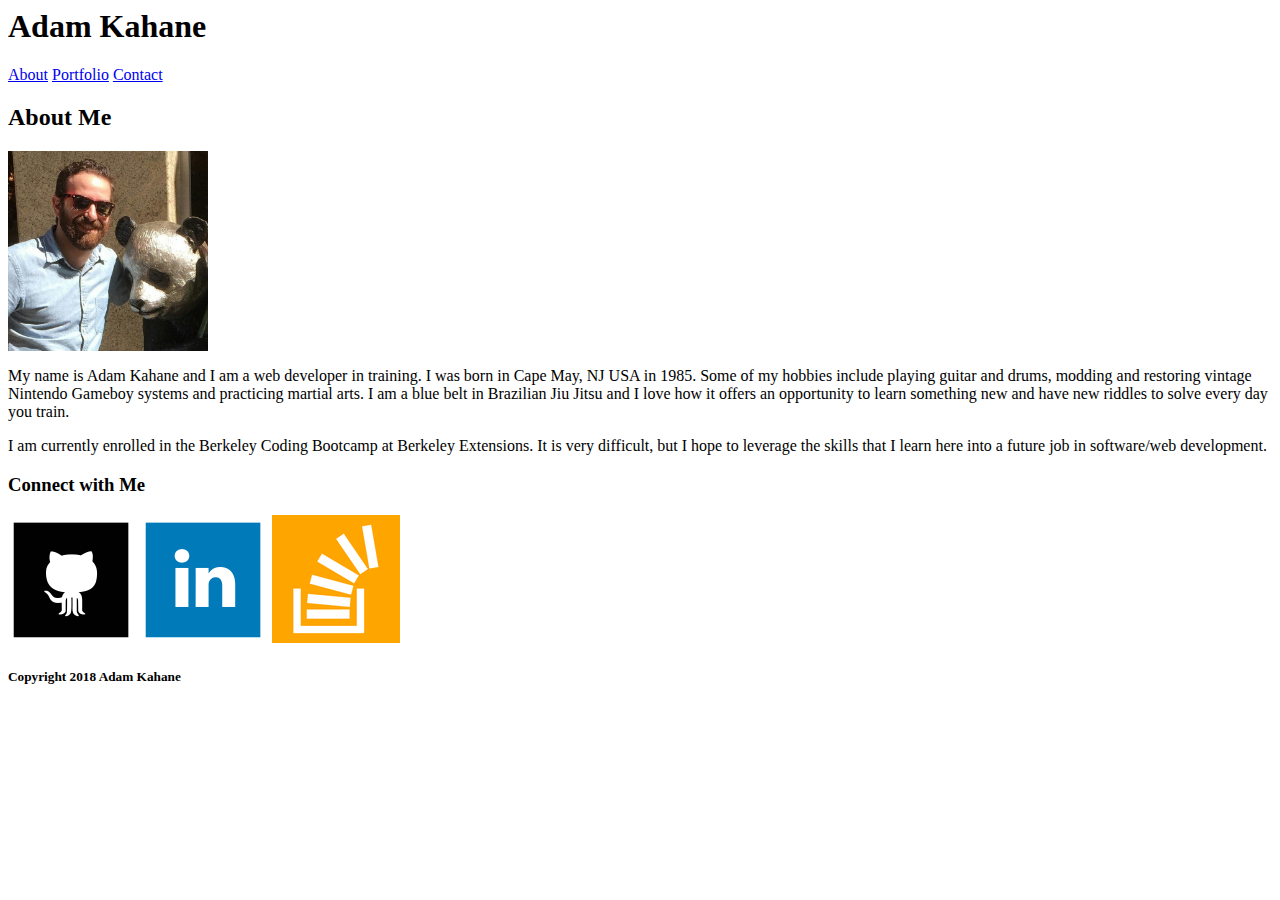
==== index.html @ bfa3af64 "skeletons for all html added" ====
<!DOCTYPE>
<html lang="en_us">

<head>

	<title>Bio</title>
	<meta charset="UTF-8">
	<link rel="stylesheet" type="text/css" href="reset.css">
	<link rel="stylesheet" type="text/css" href="style.css">

</head>

<header>
	<h1>Adam Kahane</h1>

	<section class="links">
		<a href="#">About</a>
		<a href="#">Portfolio</a>
		<a href="Contact">Contact</a>
	</section>

</header>

<body>
		
	<section class="main">

		<div class="boxHead">
			<h2>About Me</h2>
		</div>
		<div class ="meImage">
			<img src="assets/images/me.jpg" alt="this is me" height="200" width="200">
		</div>
		<p>
			My name is Adam Kahane and I am a web developer in training. I was born in Cape May, NJ USA in 1985. Some of my hobbies include playing guitar and drums, modding and restoring vintage Nintendo Gameboy systems and practicing martial arts. I am a blue belt in Brazilian Jiu Jitsu and I love how it offers an opportunity to learn something new and have new riddles to solve every day you train.
		</p>
		<p>
			I am currently enrolled in the Berkeley Coding Bootcamp at Berkeley Extensions.  It is very difficult, but I hope to leverage the skills that I learn here into a future job in software/web development.
		</p>
	</section>
	
	<aside class="connect">
		<h3>Connect with Me</h3>
		<a href="https://github.com/adkahane"><img src="assets/images/if_github_square_black_107109.png"></a>
		<a href="https://www.linkedin.com/in/adam-kahane-70a291b0/"><img src="assets/images/if_linkedin_square_color_107091.png"></a>
		<a href="https://stackoverflow.com/users/9185226/adam-kahane?tab=profile"><img src="assets/images/if_stackoverflow_273179.png"></a>
	</aside>
</body>

<footer>
	<h5>Copyright 2018 Adam Kahane</h5>
</footer>

</html>
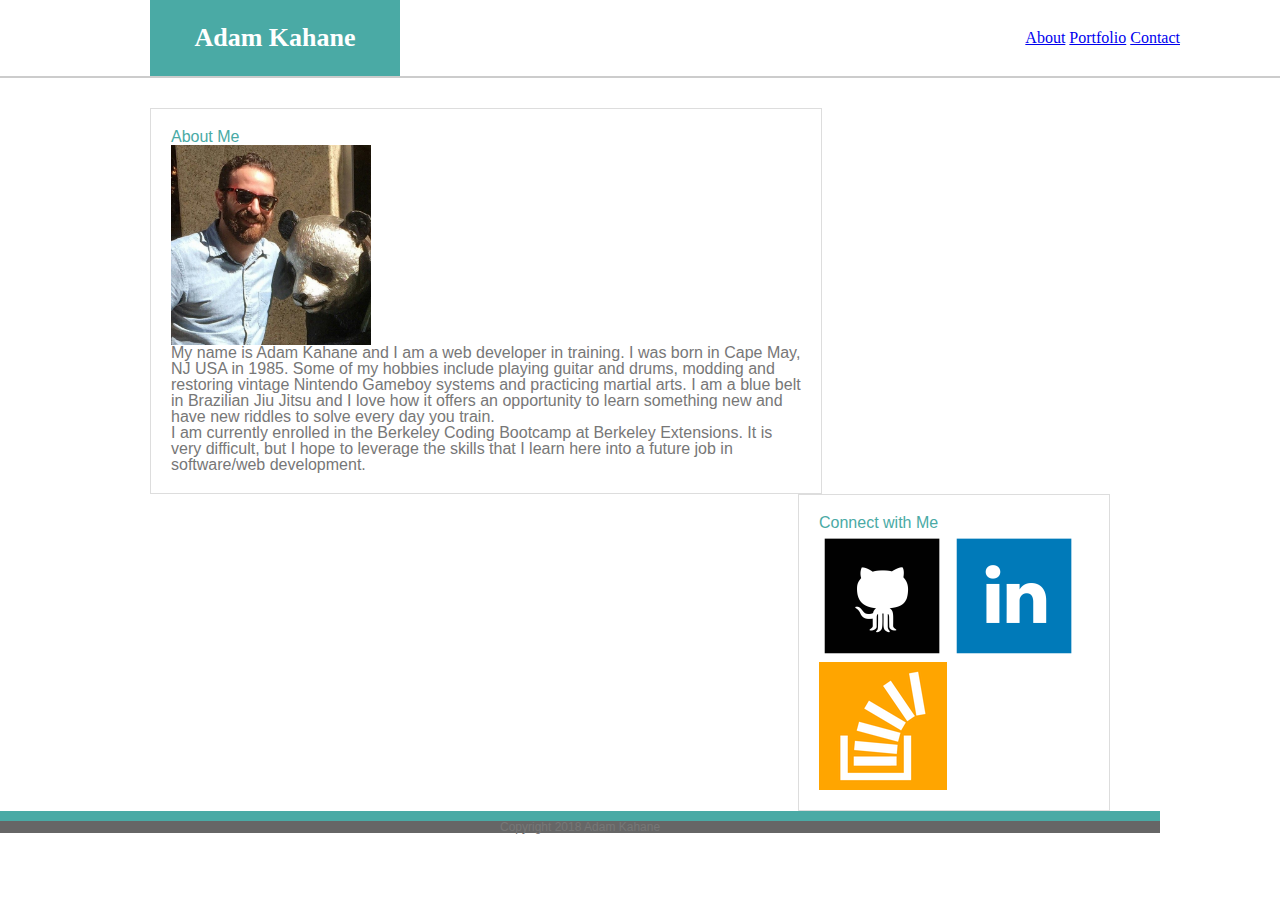
==== commit 91e7bb10: "working on style" ====
--- a/index.html
+++ b/index.html
@@ -5,8 +5,8 @@
 
 	<title>Bio</title>
 	<meta charset="UTF-8">
-	<link rel="stylesheet" type="text/css" href="reset.css">
-	<link rel="stylesheet" type="text/css" href="style.css">
+	<link rel="stylesheet" type="text/css" href="assets/css/reset.css">
+	<link rel="stylesheet" type="text/css" href="assets/css/style.css">
 
 </head>
 
@@ -14,41 +14,43 @@
 	<h1>Adam Kahane</h1>
 
 	<section class="links">
-		<a href="#">About</a>
-		<a href="#">Portfolio</a>
-		<a href="Contact">Contact</a>
+		<a href="index.html">About</a>
+		<a href="portfolio.html">Portfolio</a>
+		<a href="contact.html">Contact</a>
 	</section>
 
 </header>
 
 <body>
+
+	<div class="full">
 		
-	<section class="main">
+		<section class="main">
 
-		<div class="boxHead">
-			<h2>About Me</h2>
-		</div>
-		<div class ="meImage">
-			<img src="assets/images/me.jpg" alt="this is me" height="200" width="200">
-		</div>
-		<p>
-			My name is Adam Kahane and I am a web developer in training. I was born in Cape May, NJ USA in 1985. Some of my hobbies include playing guitar and drums, modding and restoring vintage Nintendo Gameboy systems and practicing martial arts. I am a blue belt in Brazilian Jiu Jitsu and I love how it offers an opportunity to learn something new and have new riddles to solve every day you train.
-		</p>
-		<p>
-			I am currently enrolled in the Berkeley Coding Bootcamp at Berkeley Extensions.  It is very difficult, but I hope to leverage the skills that I learn here into a future job in software/web development.
-		</p>
-	</section>
+			<div class="boxHead">
+				<h2>About Me</h2>
+			</div>
+			<div class ="meImage">
+				<img src="assets/images/me.jpg" alt="this is me" height="200" width="200">
+			</div>
+			<p>
+				My name is Adam Kahane and I am a web developer in training. I was born in Cape May, NJ USA in 1985. Some of my hobbies include playing guitar and drums, modding and restoring vintage Nintendo Gameboy systems and practicing martial arts. I am a blue belt in Brazilian Jiu Jitsu and I love how it offers an opportunity to learn something new and have new riddles to solve every day you train.
+			</p>
+			<p>
+				I am currently enrolled in the Berkeley Coding Bootcamp at Berkeley Extensions.  It is very difficult, but I hope to leverage the skills that I learn here into a future job in software/web development.
+			</p>
+		</section>
 	
-	<aside class="connect">
-		<h3>Connect with Me</h3>
-		<a href="https://github.com/adkahane"><img src="assets/images/if_github_square_black_107109.png"></a>
-		<a href="https://www.linkedin.com/in/adam-kahane-70a291b0/"><img src="assets/images/if_linkedin_square_color_107091.png"></a>
-		<a href="https://stackoverflow.com/users/9185226/adam-kahane?tab=profile"><img src="assets/images/if_stackoverflow_273179.png"></a>
-	</aside>
+		<aside class="connect">
+			<h3>Connect with Me</h3>
+			<a href="https://github.com/adkahane"><img src="assets/images/if_github_square_black_107109.png"></a>
+			<a href="https://www.linkedin.com/in/adam-kahane-70a291b0/"><img src="assets/images/if_linkedin_square_color_107091.png"></a>
+			<a href="https://stackoverflow.com/users/9185226/adam-kahane?tab=profile"><img src="assets/images/if_stackoverflow_273179.png"></a>
+		</aside>
+	</div>
+	<footer>
+		<h5>Copyright 2018 Adam Kahane</h5>
+	</footer>
 </body>
 
-<footer>
-	<h5>Copyright 2018 Adam Kahane</h5>
-</footer>
-
 </html>--- a/assets/css/style.css
+++ b/assets/css/style.css
@@ -0,0 +1,99 @@
+p, h5 {
+	color: #777777;
+}
+
+h2, h3 {
+	color: #4aaaa5;
+}
+
+header {
+	position: relative;
+	font-family: 'Georgia', Times, Times New Roman, serif;
+	background-color: #ffffff;
+	border-bottom-style: solid;
+	border-width: 2px;
+	border-bottom-color: #cccccc;
+	overflow: auto;
+}
+
+h1 {
+	float: left;
+	text-align: center;
+	background-color: #4aaaa5;
+	font-weight: bold;
+	font-size: 26;
+	color: white;
+	width: 250px;
+	margin-left: 150px;
+	padding: 25px 0;
+}
+
+.links {
+	position: absolute;
+	top: 30px;
+	right: 100px;
+	/*float: right;*/
+	color: #777777;
+	
+}
+
+body {
+	font-family: 'Arial', 'Helvetica Neue', Helvetica, sans-serif;
+	background-image: url(assets/images/tileable_wood_texture_@2X.png);
+}
+
+.full {
+	position: relative;
+	width: 960px;
+	margin-left: 150px;
+	margin-top: 30px;
+	overflow: auto;
+}
+
+.main {
+	float: left;
+	background-color: #ffffff;
+	border-color: #dddddd;
+	border-style: solid;
+	border-width: 1px;
+	height:;
+	width: 630px;
+	content: "";
+	display: block;
+	overflow: both;
+	padding: 20px;
+}
+
+.connect {
+	float: right;
+	background-color: #ffffff;
+	border-color: #dddddd;
+	border-style: solid;
+	border-width: 1px;
+	width: 270px;
+	content: "";
+	display: block;
+	overflow: both;
+	padding: 20px;
+}
+
+footer {
+	float: left;
+	background-color: #666666;
+	position: relative;
+	border-top-style: solid;
+	border-top-color: #4aaaa5;
+	border-top-width: 10px;
+	overflow: both;
+}
+
+h5 {
+	/*float: left;*/
+	text-align: center;
+	/*position: absolute;*/
+	margin: 0 500px;
+	bottom: 0;
+	font-size: 12;
+}
+
+
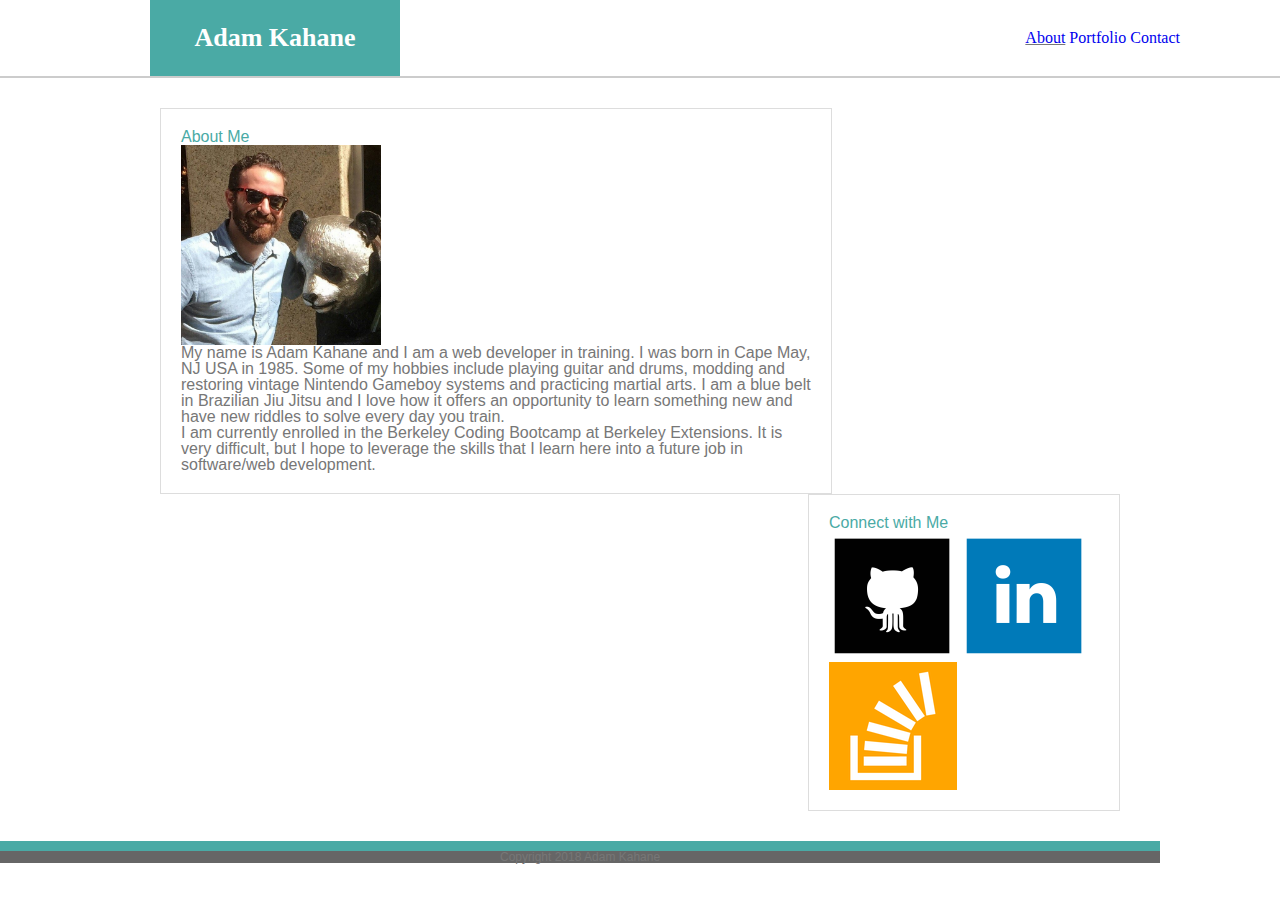
==== commit c15ab868: "working on css" ====
--- a/index.html
+++ b/index.html
@@ -14,7 +14,7 @@
 	<h1>Adam Kahane</h1>
 
 	<section class="links">
-		<a href="index.html">About</a>
+		<u><a href="index.html">About</a></u>
 		<a href="portfolio.html">Portfolio</a>
 		<a href="contact.html">Contact</a>
 	</section>
@@ -41,7 +41,7 @@
 			</p>
 		</section>
 	
-		<aside class="connect">
+		<aside>
 			<h3>Connect with Me</h3>
 			<a href="https://github.com/adkahane"><img src="assets/images/if_github_square_black_107109.png"></a>
 			<a href="https://www.linkedin.com/in/adam-kahane-70a291b0/"><img src="assets/images/if_linkedin_square_color_107091.png"></a>
--- a/assets/css/style.css
+++ b/assets/css/style.css
@@ -28,6 +28,11 @@
 	padding: 25px 0;
 }
 
+.links a {
+	text-decoration: none;
+
+}
+
 .links {
 	position: absolute;
 	top: 30px;
@@ -45,8 +50,7 @@
 .full {
 	position: relative;
 	width: 960px;
-	margin-left: 150px;
-	margin-top: 30px;
+	margin: 30px auto;
 	overflow: auto;
 }
 
@@ -64,7 +68,7 @@
 	padding: 20px;
 }
 
-.connect {
+aside {
 	float: right;
 	background-color: #ffffff;
 	border-color: #dddddd;
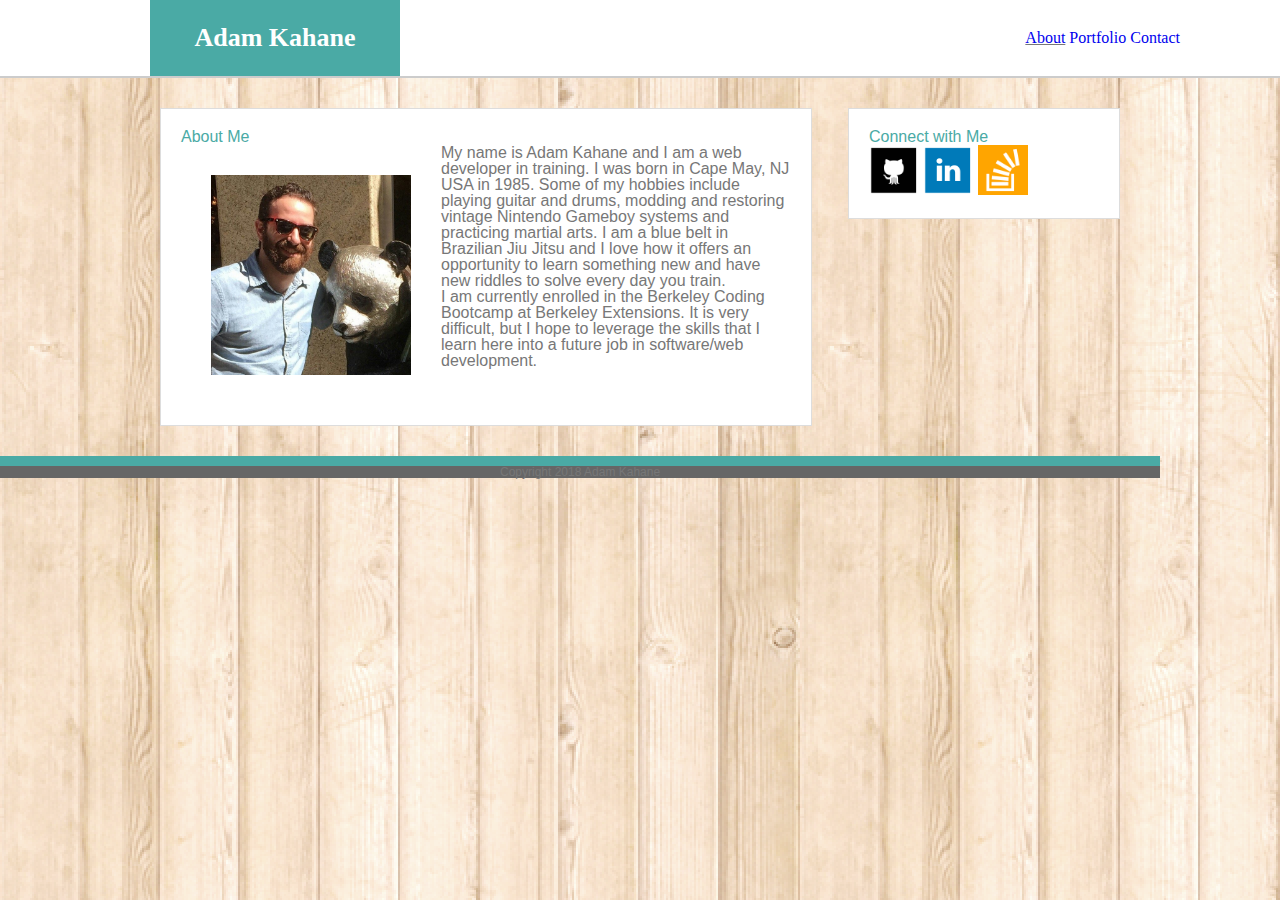
==== commit 74a6d56c: "working on css" ====
--- a/index.html
+++ b/index.html
@@ -43,9 +43,9 @@
 	
 		<aside>
 			<h3>Connect with Me</h3>
-			<a href="https://github.com/adkahane"><img src="assets/images/if_github_square_black_107109.png"></a>
-			<a href="https://www.linkedin.com/in/adam-kahane-70a291b0/"><img src="assets/images/if_linkedin_square_color_107091.png"></a>
-			<a href="https://stackoverflow.com/users/9185226/adam-kahane?tab=profile"><img src="assets/images/if_stackoverflow_273179.png"></a>
+			<a href="https://github.com/adkahane"><img src="assets/images/if_github_square_black_107109.png" width=50 height=50></a>
+			<a href="https://www.linkedin.com/in/adam-kahane-70a291b0/"><img src="assets/images/if_linkedin_square_color_107091.png" width=50 height=50></a>
+			<a href="https://stackoverflow.com/users/9185226/adam-kahane?tab=profile"><img src="assets/images/if_stackoverflow_273179.png" width=50 height=50></a>
 		</aside>
 	</div>
 	<footer>
--- a/assets/css/style.css
+++ b/assets/css/style.css
@@ -4,6 +4,10 @@
 
 h2, h3 {
 	color: #4aaaa5;
+}
+
+.main p {
+	
 }
 
 header {
@@ -44,7 +48,7 @@
 
 body {
 	font-family: 'Arial', 'Helvetica Neue', Helvetica, sans-serif;
-	background-image: url(assets/images/tileable_wood_texture_@2X.png);
+	background-image: url("../images/tileable_wood_texture_@2X.png");
 }
 
 .full {
@@ -61,11 +65,17 @@
 	border-style: solid;
 	border-width: 1px;
 	height:;
-	width: 630px;
-	content: "";
-	display: block;
-	overflow: both;
+	width: 610px;
 	padding: 20px;
+}
+
+.boxHead {
+
+}
+
+.meImage {
+	float: left;
+	padding: 30px;
 }
 
 aside {
@@ -74,10 +84,7 @@
 	border-color: #dddddd;
 	border-style: solid;
 	border-width: 1px;
-	width: 270px;
-	content: "";
-	display: block;
-	overflow: both;
+	width: 230px;
 	padding: 20px;
 }
 
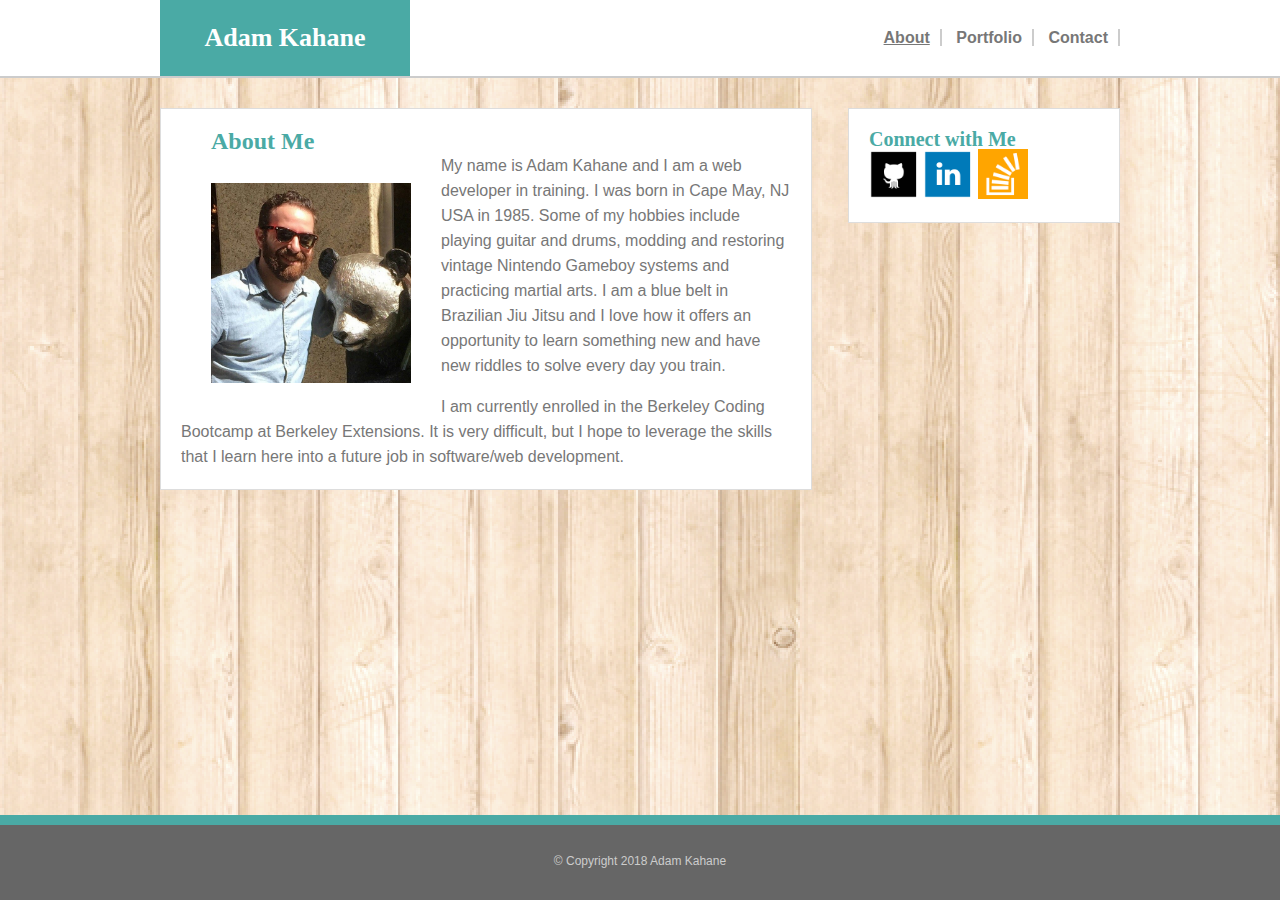
==== commit fff5d2da: "adding css styling" ====
--- a/index.html
+++ b/index.html
@@ -35,7 +35,7 @@
 			</div>
 			<p>
 				My name is Adam Kahane and I am a web developer in training. I was born in Cape May, NJ USA in 1985. Some of my hobbies include playing guitar and drums, modding and restoring vintage Nintendo Gameboy systems and practicing martial arts. I am a blue belt in Brazilian Jiu Jitsu and I love how it offers an opportunity to learn something new and have new riddles to solve every day you train.
-			</p>
+			</p><br>
 			<p>
 				I am currently enrolled in the Berkeley Coding Bootcamp at Berkeley Extensions.  It is very difficult, but I hope to leverage the skills that I learn here into a future job in software/web development.
 			</p>
@@ -48,9 +48,11 @@
 			<a href="https://stackoverflow.com/users/9185226/adam-kahane?tab=profile"><img src="assets/images/if_stackoverflow_273179.png" width=50 height=50></a>
 		</aside>
 	</div>
+
 	<footer>
-		<h5>Copyright 2018 Adam Kahane</h5>
+		<h5>&copy; Copyright 2018 Adam Kahane</h5>
 	</footer>
+
 </body>
 
 </html>--- a/assets/css/style.css
+++ b/assets/css/style.css
@@ -1,18 +1,37 @@
-p, h5 {
+p {
 	color: #777777;
 }
 
-h2, h3 {
+h5 {
+	color: #ccc;
+}
+
+h1, .boxHead, h2, h3 {
+	font-family: 'Georgia', Times, Times New Roman, serif;
+
+}
+
+.boxHead {
 	color: #4aaaa5;
+	font-size: 24px;
+	font-weight: bold;
+	clear: both;
+	margin-left: 30px;
+}
+
+h3 {
+	color: #4aaaa5;
+	font-size: 20px;
+	font-weight: bold;
 }
 
 .main p {
-	
+	font-size: 16px;
+	line-height: 25px;
 }
 
 header {
 	position: relative;
-	font-family: 'Georgia', Times, Times New Roman, serif;
 	background-color: #ffffff;
 	border-bottom-style: solid;
 	border-width: 2px;
@@ -25,36 +44,44 @@
 	text-align: center;
 	background-color: #4aaaa5;
 	font-weight: bold;
-	font-size: 26;
+	font-size: 26px;
 	color: white;
 	width: 250px;
-	margin-left: 150px;
+	margin-left: 160px;
 	padding: 25px 0;
 }
 
 .links a {
 	text-decoration: none;
-
+	color: #777777;
+	padding: 0 10px;
+	border-right: 2px solid #cccccc;
+	font-weight: bold;
 }
 
 .links {
 	position: absolute;
 	top: 30px;
-	right: 100px;
-	/*float: right;*/
-	color: #777777;
+	right: 160px;
+	color: #777777;	
+}
+
+.projects a {
 	
 }
 
 body {
+	position: relative;
 	font-family: 'Arial', 'Helvetica Neue', Helvetica, sans-serif;
 	background-image: url("../images/tileable_wood_texture_@2X.png");
+	padding-bottom: 100px;
+	
 }
 
 .full {
 	position: relative;
 	width: 960px;
-	margin: 30px auto;
+	margin: 30px 160px 0px 160px;
 	overflow: auto;
 }
 
@@ -64,7 +91,6 @@
 	border-color: #dddddd;
 	border-style: solid;
 	border-width: 1px;
-	height:;
 	width: 610px;
 	padding: 20px;
 }
@@ -89,22 +115,22 @@
 }
 
 footer {
-	float: left;
+	position: absolute;
+	bottom: 0;
 	background-color: #666666;
-	position: relative;
 	border-top-style: solid;
 	border-top-color: #4aaaa5;
 	border-top-width: 10px;
-	overflow: both;
+	width: 100%;
+	height: 75px;
 }
 
 h5 {
-	/*float: left;*/
 	text-align: center;
-	/*position: absolute;*/
 	margin: 0 500px;
 	bottom: 0;
 	font-size: 12;
+	margin: 30px 0;
 }
 
 
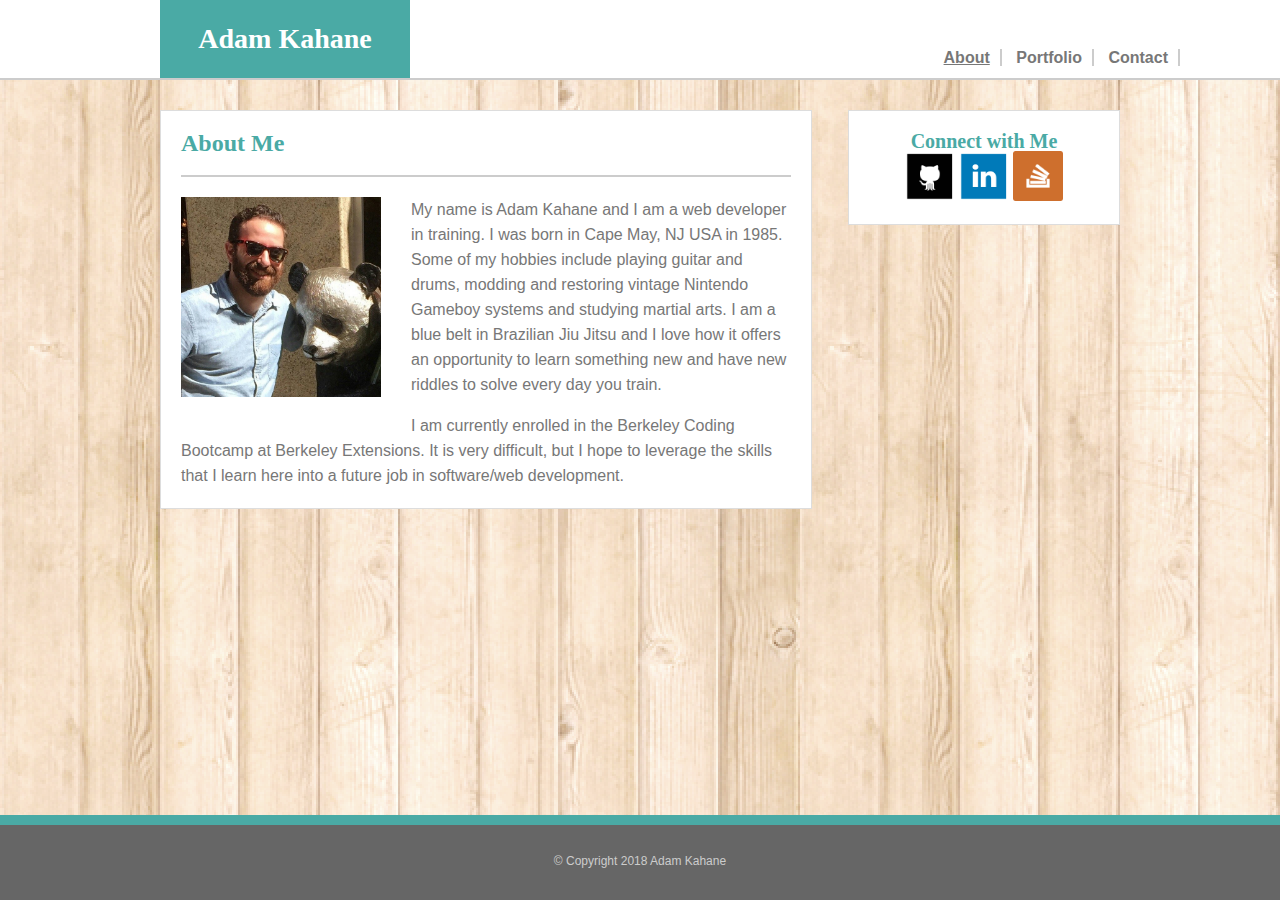
==== commit 2b894efc: "css almost done" ====
--- a/index.html
+++ b/index.html
@@ -34,7 +34,7 @@
 				<img src="assets/images/me.jpg" alt="this is me" height="200" width="200">
 			</div>
 			<p>
-				My name is Adam Kahane and I am a web developer in training. I was born in Cape May, NJ USA in 1985. Some of my hobbies include playing guitar and drums, modding and restoring vintage Nintendo Gameboy systems and practicing martial arts. I am a blue belt in Brazilian Jiu Jitsu and I love how it offers an opportunity to learn something new and have new riddles to solve every day you train.
+				My name is Adam Kahane and I am a web developer in training. I was born in Cape May, NJ USA in 1985. Some of my hobbies include playing guitar and drums, modding and restoring vintage Nintendo Gameboy systems and studying martial arts. I am a blue belt in Brazilian Jiu Jitsu and I love how it offers an opportunity to learn something new and have new riddles to solve every day you train.
 			</p><br>
 			<p>
 				I am currently enrolled in the Berkeley Coding Bootcamp at Berkeley Extensions.  It is very difficult, but I hope to leverage the skills that I learn here into a future job in software/web development.
--- a/assets/css/style.css
+++ b/assets/css/style.css
@@ -8,21 +8,12 @@
 
 h1, .boxHead, h2, h3 {
 	font-family: 'Georgia', Times, Times New Roman, serif;
-
-}
-
-.boxHead {
-	color: #4aaaa5;
-	font-size: 24px;
 	font-weight: bold;
-	clear: both;
-	margin-left: 30px;
 }
 
 h3 {
 	color: #4aaaa5;
 	font-size: 20px;
-	font-weight: bold;
 }
 
 .main p {
@@ -43,8 +34,7 @@
 	float: left;
 	text-align: center;
 	background-color: #4aaaa5;
-	font-weight: bold;
-	font-size: 26px;
+	font-size: 28px;
 	color: white;
 	width: 250px;
 	margin-left: 160px;
@@ -60,14 +50,14 @@
 }
 
 .links {
-	position: absolute;
-	top: 30px;
-	right: 160px;
+	float: right;
+	margin-top: 50px;
+	margin-right: 100px;
 	color: #777777;	
 }
 
 .projects a {
-	
+
 }
 
 body {
@@ -96,15 +86,21 @@
 }
 
 .boxHead {
-
+	color: #4aaaa5;
+	font-size: 24px;
+	padding-bottom: 20px;
+	margin-bottom: 20px;
+	border-bottom: 2px solid #cccccc;
+	/*clear: both;*/
 }
 
 .meImage {
 	float: left;
-	padding: 30px;
+	padding: 0 30px 30px 0;
 }
 
 aside {
+	text-align: center;
 	float: right;
 	background-color: #ffffff;
 	border-color: #dddddd;
@@ -133,4 +129,18 @@
 	margin: 30px 0;
 }
 
+form {
+	font-family: 'Arial', 'Helvetica Neue', Helvetica, sans-serif;
+	color: #777777;
+}
 
+input[type=text] {
+	width: 610px;
+	margin: 8px 0;
+	padding: 20px;
+}
+
+button {
+
+}
+
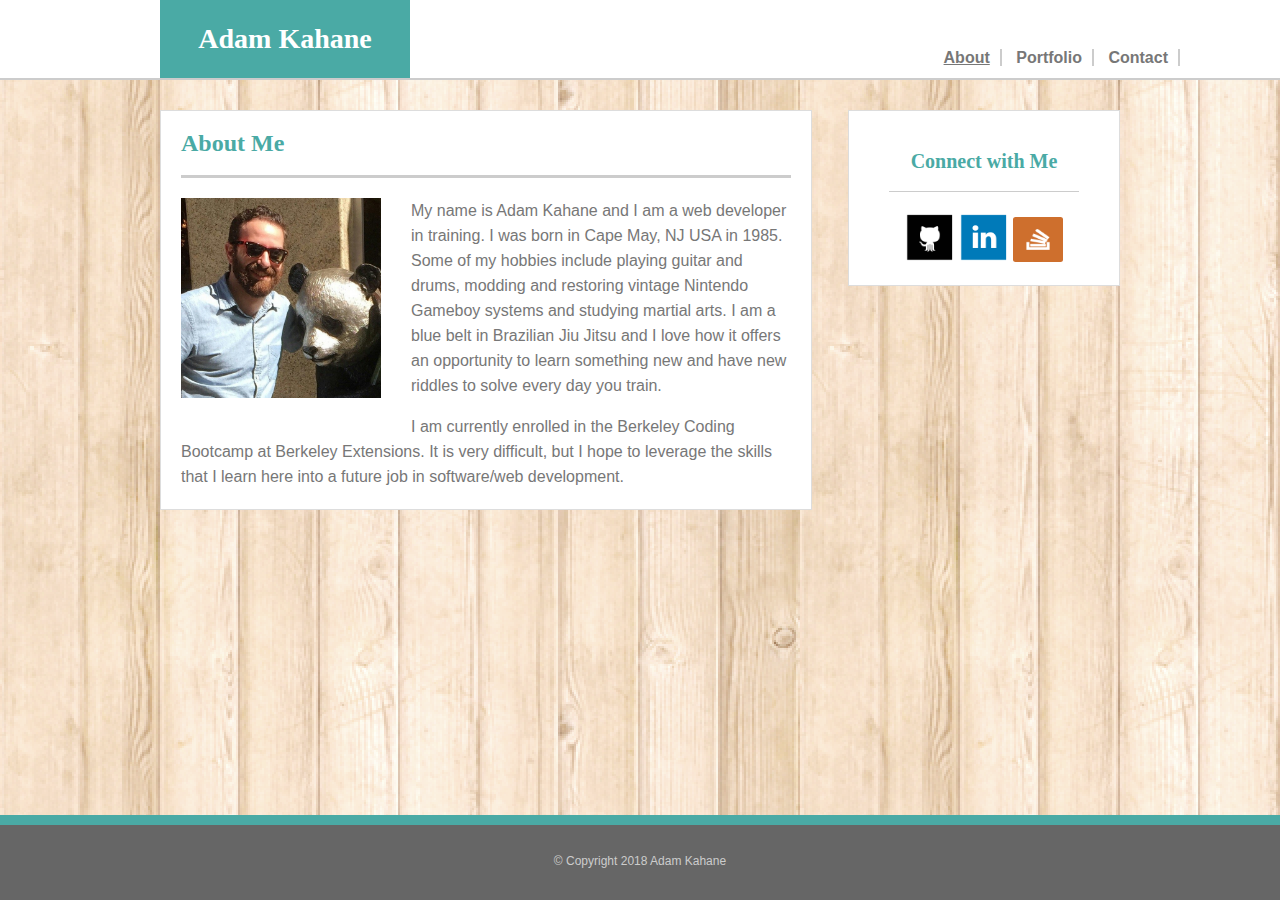
==== commit 3d0e5310: "finished basic portfolio with html and css" ====
--- a/index.html
+++ b/index.html
@@ -45,7 +45,7 @@
 			<h3>Connect with Me</h3>
 			<a href="https://github.com/adkahane"><img src="assets/images/if_github_square_black_107109.png" width=50 height=50></a>
 			<a href="https://www.linkedin.com/in/adam-kahane-70a291b0/"><img src="assets/images/if_linkedin_square_color_107091.png" width=50 height=50></a>
-			<a href="https://stackoverflow.com/users/9185226/adam-kahane?tab=profile"><img src="assets/images/if_stackoverflow_273179.png" width=50 height=50></a>
+			<a href="https://stackoverflow.com/users/9185226/adam-kahane?tab=profile"><img src="assets/images/if_stackoverflow_273179.png" width=50 height=45></a>
 		</aside>
 	</div>
 
--- a/assets/css/style.css
+++ b/assets/css/style.css
@@ -14,6 +14,9 @@
 h3 {
 	color: #4aaaa5;
 	font-size: 20px;
+	padding: 0 0 20px 0;
+	margin: 20px;
+	border-bottom: 1px solid #ccc;
 }
 
 .main p {
@@ -56,9 +59,78 @@
 	color: #777777;	
 }
 
-.projects a {
-
-}
+#projects {
+	position: relative;
+}
+
+#projects a {
+	float: left;
+	margin: 2px;
+}
+
+#hangman {
+	float: left;
+	position: absolute;
+	text-align: center;
+	background-color: #4aaaa5;
+	font-size: 28px;
+	color: white;
+	width: 250px;
+	padding: 25px;
+	margin: 110px 0 0 2px;
+}
+
+#rpg {
+	float: right;
+	position: absolute;
+	right: 4px;
+	text-align: center;
+	background-color: #4aaaa5;
+	font-size: 28px;
+	color: white;
+	width: 250px;
+	padding: 25px;
+	margin: 110px 0 0 0;
+}
+
+#trivia {
+	float: left;
+	position: absolute;
+	left: 2px;
+	bottom: 30px;
+	text-align: center;
+	background-color: #4aaaa5;
+	font-size: 28px;
+	color: white;
+	width: 250px;
+	padding: 25px;
+}
+
+#rutgers {
+	float: left;
+	position: absolute;
+	right: 4px;
+	bottom: 30px;
+	text-align: center;
+	background-color: #4aaaa5;
+	font-size: 28px;
+	color: white;
+	width: 250px;
+	padding: 25px;
+}
+
+/*#rockPaper {
+	float: left;
+	position: absolute;
+	text-align: center;
+	background-color: #4aaaa5;
+	font-size: 28px;
+	color: white;
+	width: 250px;
+	padding: 25px;
+	margin: 510px 0 0 0;
+	bottom: 0;
+}*/
 
 body {
 	position: relative;
@@ -90,8 +162,7 @@
 	font-size: 24px;
 	padding-bottom: 20px;
 	margin-bottom: 20px;
-	border-bottom: 2px solid #cccccc;
-	/*clear: both;*/
+	border-bottom: 3px solid #ccc;
 }
 
 .meImage {
@@ -137,10 +208,34 @@
 input[type=text] {
 	width: 610px;
 	margin: 8px 0;
-	padding: 20px;
+	padding: 10px;
+	border-style: solid;
+	border-color: #ccc;
+	border-width: 2px;
+}
+
+input[name=name] {
+	background-image: John Smith;
+}
+
+textarea[name=message] {
+	height: 150px;
+	width: 610px;
+	max-width: 610px;
+	margin: 8px 0;
+	padding: 10px;
+	border-style: solid;
+	border-color: #ccc;
+	border-width: 2px;
 }
 
 button {
-
-}
-
+	width: 100px;
+    background-color: #4aaaa5;
+    color: white;
+    padding: 15px 20px;
+    margin: 8px 0;
+    border: solid;
+    border-radius: 4px;
+    cursor: pointer;
+}
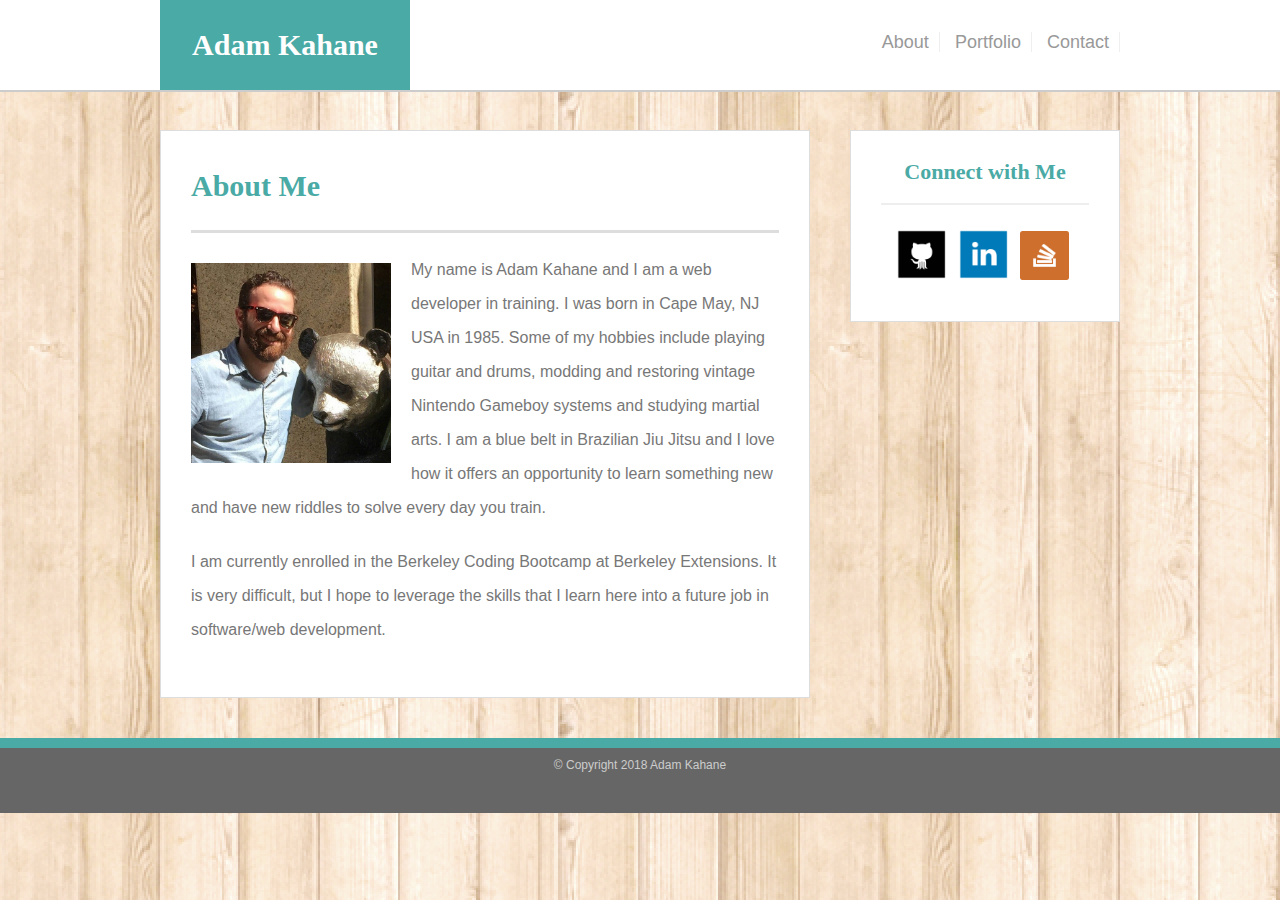
==== commit c9124d78: "updated basic portfolio" ====
--- a/index.html
+++ b/index.html
@@ -1,4 +1,4 @@
-<!DOCTYPE>
+<!DOCTYPE html>
 <html lang="en_us">
 
 <head>
@@ -10,47 +10,46 @@
 
 </head>
 
-<header>
-	<h1>Adam Kahane</h1>
-
-	<section class="links">
-		<u><a href="index.html">About</a></u>
-		<a href="portfolio.html">Portfolio</a>
-		<a href="contact.html">Contact</a>
-	</section>
-
-</header>
-
 <body>
 
-	<div class="full">
+	<header id="navhead">
+		<div class="container">
+			<a href="index.html" id="myname">Adam Kahane</a>
+			<nav>
+				<u><a href="index.html">About</a></u>
+				<a href="portfolio.html">Portfolio</a>
+				<a href="contact.html">Contact</a>
+			</nav>
+		</div>
+	</header>
+
+	<div id="full" class="container">
 		
 		<section class="main">
-
-			<div class="boxHead">
-				<h2>About Me</h2>
-			</div>
+			<h1>About Me</h1>
 			<div class ="meImage">
 				<img src="assets/images/me.jpg" alt="this is me" height="200" width="200">
 			</div>
 			<p>
 				My name is Adam Kahane and I am a web developer in training. I was born in Cape May, NJ USA in 1985. Some of my hobbies include playing guitar and drums, modding and restoring vintage Nintendo Gameboy systems and studying martial arts. I am a blue belt in Brazilian Jiu Jitsu and I love how it offers an opportunity to learn something new and have new riddles to solve every day you train.
-			</p><br>
+			</p>
 			<p>
 				I am currently enrolled in the Berkeley Coding Bootcamp at Berkeley Extensions.  It is very difficult, but I hope to leverage the skills that I learn here into a future job in software/web development.
 			</p>
 		</section>
 	
 		<aside>
-			<h3>Connect with Me</h3>
-			<a href="https://github.com/adkahane"><img src="assets/images/if_github_square_black_107109.png" width=50 height=50></a>
-			<a href="https://www.linkedin.com/in/adam-kahane-70a291b0/"><img src="assets/images/if_linkedin_square_color_107091.png" width=50 height=50></a>
-			<a href="https://stackoverflow.com/users/9185226/adam-kahane?tab=profile"><img src="assets/images/if_stackoverflow_273179.png" width=50 height=45></a>
+				<h2>Connect with Me</h2>
+				<a href="https://github.com/adkahane" target="_blank"><img src="assets/images/if_github_square_black_107109.png" class="connect" alt="GitHub" /></a>
+				<a href="https://www.linkedin.com/in/adam-kahane-70a291b0/" target="_blank"><img src="assets/images/if_linkedin_square_color_107091.png" class="connect" alt="LinkedIn" /></a>
+				<a href="https://stackoverflow.com/users/9185226/adam-kahane?tab=profile" target="_blank"><img src="assets/images/if_stackoverflow_273179.png" class="connectStack" alt="Stack Overflow"></a>
 		</aside>
 	</div>
 
 	<footer>
-		<h5>&copy; Copyright 2018 Adam Kahane</h5>
+		<div class="container">
+			<h5>&copy; Copyright 2018 Adam Kahane</h5>
+		</div>
 	</footer>
 
 </body>
--- a/assets/css/style.css
+++ b/assets/css/style.css
@@ -1,188 +1,153 @@
-p {
-	color: #777777;
+.container {
+  width: 100%;
+  max-width: 960px;
+  margin: 0 auto;
+  clear: both;
+}
+
+body {
+	font-size: 18px;
+	line-height: 34px;
+	color: #777;
+	font-family: 'Arial', 'Helvetica Neue', Helvetica, sans-serif;
+	background-image: url("../images/tileable_wood_texture_@2X.png");
+}
+
+* {
+	box-sizing: border-box;
+}
+
+/*Fonts*/
+
+h1, h2, h3, h5, p {
+	margin-bottom: 20px;
 }
 
 h5 {
 	color: #ccc;
 }
 
-h1, .boxHead, h2, h3 {
+h1, h2, h3 {
 	font-family: 'Georgia', Times, Times New Roman, serif;
 	font-weight: bold;
-}
-
-h3 {
 	color: #4aaaa5;
-	font-size: 20px;
-	padding: 0 0 20px 0;
-	margin: 20px;
-	border-bottom: 1px solid #ccc;
+}
+
+h1 {
+	padding-bottom: 20px;
+	font-size: 30px;
+	line-height: 49px;
+	border-bottom: 3px solid #ddd;
+}
+
+h2, h3 {
+	font-size: 22px;
 }
 
 .main p {
 	font-size: 16px;
-	line-height: 25px;
-}
-
-header {
-	position: relative;
-	background-color: #ffffff;
-	border-bottom-style: solid;
-	border-width: 2px;
-	border-bottom-color: #cccccc;
+}
+
+/*header*/
+
+#navhead {
+	position: fixed;
+	z-index: 99;
+	width: 100%;
+	margin: 0 0 30px;
+	background-color: #fff;
+	color: #fff;
+	border-bottom: 2px solid #ccc;
 	overflow: auto;
 }
 
-h1 {
-	float: left;
-	text-align: center;
-	background-color: #4aaaa5;
-	font-size: 28px;
-	color: white;
+#myname {
+	float: left;
 	width: 250px;
-	margin-left: 160px;
-	padding: 25px 0;
-}
-
-.links a {
+	height: 90px;
+	font-family: Georgia, Times, "Times New Roman", serif;
+	font-size: 30px;
+	font-weight: 700;
+	line-height: 90px;
+	color: #fff;
+	text-align: center;
 	text-decoration: none;
-	color: #777777;
+	background: #4aaaa5;
+}
+
+nav a {
+	text-decoration: none;
+	color: #999;
 	padding: 0 10px;
-	border-right: 2px solid #cccccc;
-	font-weight: bold;
-}
-
-.links {
+	text-decoration: none;
+	line-height: 18px;
+	border-right: 1px solid #efefef;
+}
+
+nav {
 	float: right;
-	margin-top: 50px;
-	margin-right: 100px;
-	color: #777777;	
-}
-
-#projects {
-	position: relative;
-}
-
-#projects a {
-	float: left;
-	margin: 2px;
-}
-
-#hangman {
-	float: left;
-	position: absolute;
-	text-align: center;
-	background-color: #4aaaa5;
-	font-size: 28px;
-	color: white;
-	width: 250px;
-	padding: 25px;
-	margin: 110px 0 0 2px;
-}
-
-#rpg {
+	margin-top: 25px;	
+}
+
+/*main*/
+
+#full {
+	padding-top: 130px;
+}
+
+.main {
+	float: left;
+	background-color: #fff;
+	border: 1px solid #ddd;
+	width: 100%;
+	max-width: 650px;
+	padding: 30px;
+	margin: 0 0 40px;
+}
+
+.meImage {
+	float: left;
+	padding: 0 20px 0px 0;
+	margin-top: 10px;
+}
+
+/*aside*/
+
+aside {
+	text-align: center;
 	float: right;
-	position: absolute;
-	right: 4px;
-	text-align: center;
-	background-color: #4aaaa5;
-	font-size: 28px;
-	color: white;
-	width: 250px;
-	padding: 25px;
-	margin: 110px 0 0 0;
-}
-
-#trivia {
-	float: left;
-	position: absolute;
-	left: 2px;
-	bottom: 30px;
-	text-align: center;
-	background-color: #4aaaa5;
-	font-size: 28px;
-	color: white;
-	width: 250px;
-	padding: 25px;
-}
-
-#rutgers {
-	float: left;
-	position: absolute;
-	right: 4px;
-	bottom: 30px;
-	text-align: center;
-	background-color: #4aaaa5;
-	font-size: 28px;
-	color: white;
-	width: 250px;
-	padding: 25px;
-}
-
-/*#rockPaper {
-	float: left;
-	position: absolute;
-	text-align: center;
-	background-color: #4aaaa5;
-	font-size: 28px;
-	color: white;
-	width: 250px;
-	padding: 25px;
-	margin: 510px 0 0 0;
-	bottom: 0;
-}*/
-
-body {
-	position: relative;
-	font-family: 'Arial', 'Helvetica Neue', Helvetica, sans-serif;
-	background-image: url("../images/tileable_wood_texture_@2X.png");
-	padding-bottom: 100px;
-	
-}
-
-.full {
-	position: relative;
-	width: 960px;
-	margin: 30px 160px 0px 160px;
-	overflow: auto;
-}
-
-.main {
-	float: left;
-	background-color: #ffffff;
-	border-color: #dddddd;
-	border-style: solid;
-	border-width: 1px;
-	width: 610px;
-	padding: 20px;
-}
-
-.boxHead {
-	color: #4aaaa5;
-	font-size: 24px;
+	background-color: #fff;
+	border: 1px solid #ddd;
+	width: 100%;
+	max-width: 270px;
+	padding: 30px;
+}
+
+aside h2 {
 	padding-bottom: 20px;
-	margin-bottom: 20px;
-	border-bottom: 3px solid #ccc;
-}
-
-.meImage {
-	float: left;
-	padding: 0 30px 30px 0;
-}
-
-aside {
-	text-align: center;
-	float: right;
-	background-color: #ffffff;
-	border-color: #dddddd;
-	border-style: solid;
-	border-width: 1px;
-	width: 230px;
-	padding: 20px;
-}
+	margin-bottom: 15px;
+	line-height: 22px;
+	border-bottom: 2px solid #eee;
+}
+
+.connect {
+	width: 52px;
+	height: 52px;
+	margin-top: 8px;
+	margin-right: 5px;
+}
+
+.connectStack {
+	width: 49px;
+	height: 49px;
+	margin-top: 8px;
+	margin-right: 5px;
+}
+
+/*footer*/
 
 footer {
-	position: absolute;
+	float:left;
 	bottom: 0;
 	background-color: #666666;
 	border-top-style: solid;
@@ -194,11 +159,41 @@
 
 h5 {
 	text-align: center;
-	margin: 0 500px;
-	bottom: 0;
-	font-size: 12;
-	margin: 30px 0;
-}
+	font-size: 12px;
+}
+
+/*portfolio*/
+
+.projects {
+	position: relative;
+	float: left;
+	width: 274px;
+	margin: 20px 0 25px;
+	overflow: auto;
+}
+
+.projects:nth-child(even) {
+	margin-right: 40px;
+}
+
+.projects img {
+	width: 100%;
+}
+
+.projects h3 {
+	position: absolute;
+	bottom: 20px;
+	width: 100%;
+	padding: 15px;
+	margin-bottom: 0;
+	font-weight: 300;
+	line-height: 30px;
+	color: #fff;
+	text-align: center;
+	background-color: #4aaaa5;
+}
+
+/*contact*/
 
 form {
 	font-family: 'Arial', 'Helvetica Neue', Helvetica, sans-serif;
@@ -224,9 +219,7 @@
 	max-width: 610px;
 	margin: 8px 0;
 	padding: 10px;
-	border-style: solid;
-	border-color: #ccc;
-	border-width: 2px;
+	border: 1px solid #ddd;
 }
 
 button {
